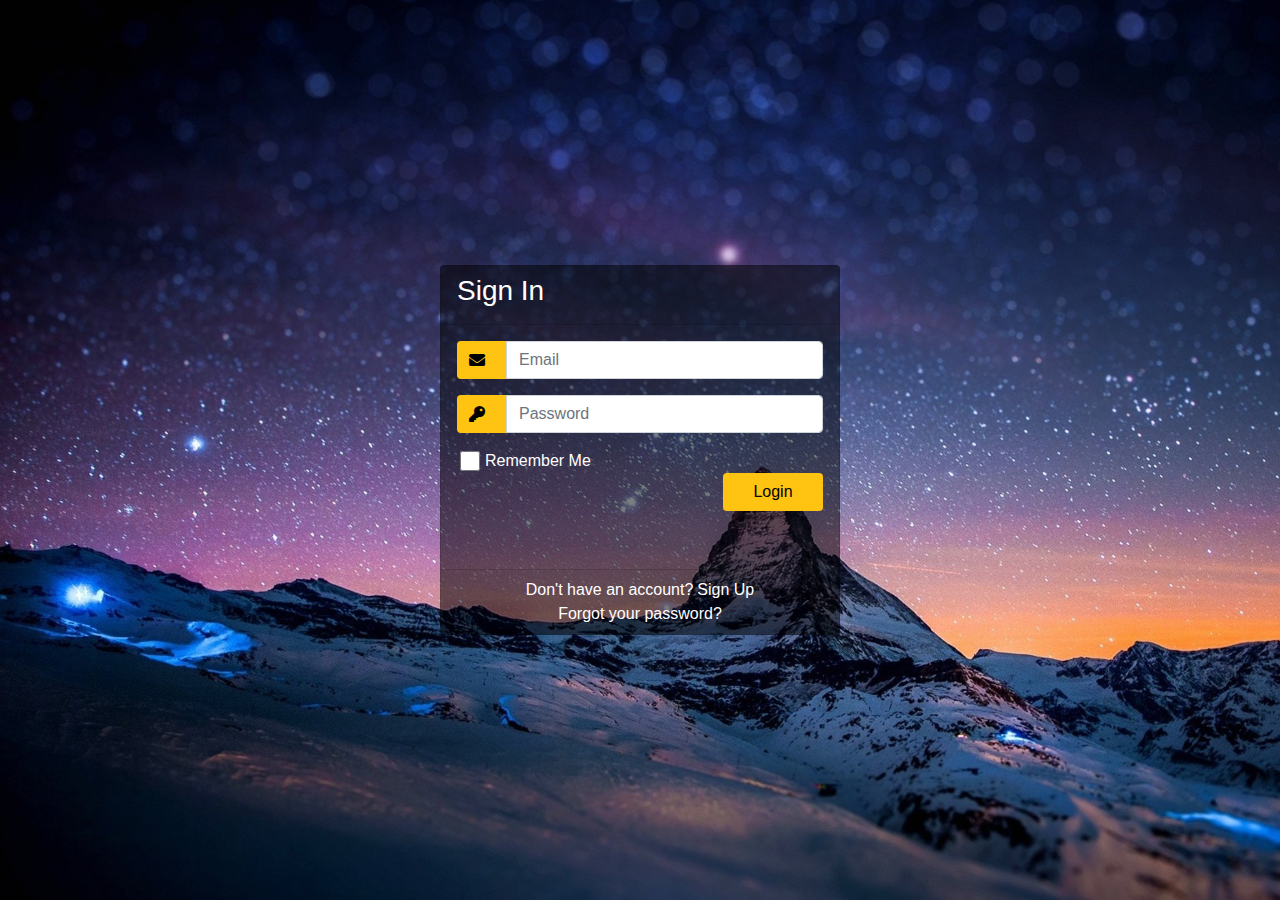
==== index.html @ abf4a785 "updates" ====
<!------ Include the above in your HEAD tag ---------->

<!DOCTYPE html>
<html>

<head>
    <title>Login</title>

    <!--Bootsrap 4 CDN-->
    <link rel="stylesheet" href="./style/bootstrap.min.css">
    <!--Fontawesome CDN-->
    <link rel="stylesheet" href="./style/all.min.css">
    <!--Custom styles-->
    <link rel="stylesheet" href="./style/style.css">
</head>

<body>
    <div class="container">
        <div class="d-flex justify-content-center align-items-center h-100">
            <div class="card">
                <div class="card-header">
                    <h3>Sign In</h3>
                </div>
                <div class="card-body" id="container">
                    <div class="input-group form-group mb-3">
                        <div class="input-group-prepend">
                            <span class="input-group-text h-100"><i class="fas fa-envelope"></i></span>
                        </div>
                        <input type="text" id="email" class="form-control" placeholder="Email">

                    </div>
                    <div class="input-group form-group mb-3">
                        <div class="input-group-prepend">
                            <span class="input-group-text h-100"><i class="fas fa-key"></i></span>
                        </div>
                        <input type="password" id="password" class="form-control" placeholder="Password">
                    </div>
                    <div class="row align-items-center remember">
                        <input type="checkbox" id="remember">
                        <label for="remember" class="d-inline p-0">Remember Me</label>
                    </div>
                    <div class="form-group">
                        <button id="login" class="btn float-end login_btn">Login</button>
                    </div>
                </div>
                <div class="invalid-feedback ms-0 text-center mb-3" id="invalid"></div>
                <div class="card-footer">
                    <div class="d-flex justify-content-center links">
                        Don't have an account?<a href="./signup.html">Sign Up</a>
                    </div>
                    <div class="d-flex justify-content-center">
                        <a href="#">Forgot your password?</a>
                    </div>
                </div>
            </div>
        </div>
    </div>
    <script src="./scripts/common.js"></script>
    <script src="./scripts/login.js"></script>
</body>

</html>
<!-- <i class="fas fa-user"></i>




<!DOCTYPE html>
<html lang="en">

<head>
    <meta charset="UTF-8">
    <meta http-equiv="X-UA-Compatible" content="IE=edge">
    <meta name="viewport" content="width=device-width, initial-scale=1.0">
    <title>Login</title>
    <link rel="stylesheet" href="./style/bootstrap.min.css">
    <link rel="stylesheet" href="./style/style.css">
</head>

<body class="bg-dark text-light">
    <div class=" container">
        <div id="container">
            <div class="email-box mb-3">
                <input type="email " id="email" class="form-control" placeholder="Enter your Email">
                <div class="invalid-feedback">
                    Email doesn't exist
                    <a href="./signup.html">sign up instead?</a>
                </div>
            </div>
            <div class="password-box mb-3">
                <input type="password" id="password" class="form-control" placeholder="Enter your Password">
                <div class="invalid-feedback">
                    Incorrect password, please try again.
                </div>
            </div>
            <p class="text-center">Don't have an account?
                <a href="signup.html">Register now!</a>
            </p>
        </div>
        <div class="invalid-feedback ms-0 text-center mb-3">
            All fields are required!
        </div>
        <div class="w-100 mx-auto d-flex justify-content-center">
            <button class="btn btn-primary" id="login">Login</button>
        </div>
    </div>
    <script src="./scripts/common.js"></script>
    <script src="./scripts/login.js"></script>
</body>

</html>-->
---- style/style.css ----
/* input {
    margin: 1rem;
}
*/


/* .invalid-feedback {
    font-size: 1.1rem;
} */

a {
    color: white;
    text-decoration: none;
    transition: .3s;
}

a:hover {
    text-decoration: underline;
    color: white;
}

@import url('https://fonts.googleapis.com/css?family=Numans');
html,
body {
    background-image: url('../images/bg.jpg');
    background-size: cover;
    background-repeat: no-repeat;
    height: 100%;
    font-family: 'Numans', sans-serif;
}

.container {
    height: 100vh;
    align-content: center;
}

.card {
    position: relative;
    height: 370px;
    width: 400px;
    background-color: rgba(0, 0, 0, 0.5) !important;
}

.card-header h3 {
    color: white;
}

.input-group-prepend span {
    width: 50px;
    background-color: #FFC312;
    color: black;
    border: 0 !important;
    border-top-right-radius: 0;
    border-bottom-right-radius: 0;
}

input:focus {
    outline: 0 0 0 0 !important;
    box-shadow: 0 0 0 0 !important;
}

.remember {
    color: white;
}

.remember input {
    width: 20px;
    height: 20px;
    margin-left: 15px;
    margin-right: 5px;
}

.remember label {
    width: 30%;
}

.login_btn {
    color: black;
    background-color: #FFC312;
    width: 100px;
}

.login_btn:hover {
    color: black;
    background-color: white;
}

.links {
    color: white;
}

.links a {
    margin-left: 4px;
}

.card-footer {
    width: 100%;
    position: absolute;
    bottom: 0;
    text-align: center;
}
---- style/style.css ----
/* input {
    margin: 1rem;
}
*/


/* .invalid-feedback {
    font-size: 1.1rem;
} */

a {
    color: white;
    text-decoration: none;
    transition: .3s;
}

a:hover {
    text-decoration: underline;
    color: white;
}

@import url('https://fonts.googleapis.com/css?family=Numans');
html,
body {
    background-image: url('../images/bg.jpg');
    background-size: cover;
    background-repeat: no-repeat;
    height: 100%;
    font-family: 'Numans', sans-serif;
}

.container {
    height: 100vh;
    align-content: center;
}

.card {
    position: relative;
    height: 370px;
    width: 400px;
    background-color: rgba(0, 0, 0, 0.5) !important;
}

.card-header h3 {
    color: white;
}

.input-group-prepend span {
    width: 50px;
    background-color: #FFC312;
    color: black;
    border: 0 !important;
    border-top-right-radius: 0;
    border-bottom-right-radius: 0;
}

input:focus {
    outline: 0 0 0 0 !important;
    box-shadow: 0 0 0 0 !important;
}

.remember {
    color: white;
}

.remember input {
    width: 20px;
    height: 20px;
    margin-left: 15px;
    margin-right: 5px;
}

.remember label {
    width: 30%;
}

.login_btn {
    color: black;
    background-color: #FFC312;
    width: 100px;
}

.login_btn:hover {
    color: black;
    background-color: white;
}

.links {
    color: white;
}

.links a {
    margin-left: 4px;
}

.card-footer {
    width: 100%;
    position: absolute;
    bottom: 0;
    text-align: center;
}
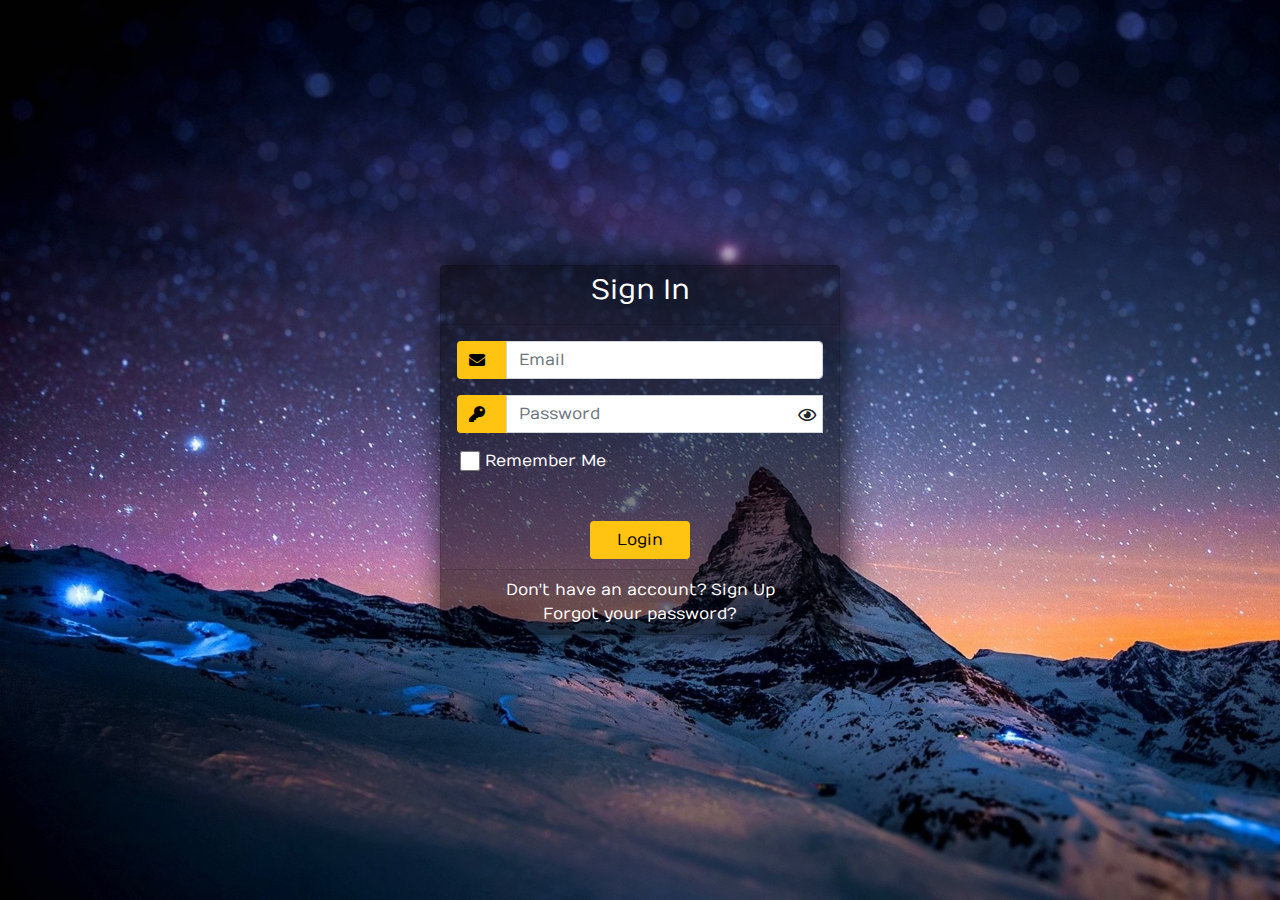
==== commit 48a30c67: "updates" ====
--- a/index.html
+++ b/index.html
@@ -1,17 +1,16 @@
-<!------ Include the above in your HEAD tag ---------->
+<!DOCTYPE html>
 
-<!DOCTYPE html>
 <html>
 
 <head>
+    <meta charset="UTF-8">
+    <meta http-equiv="X-UA-Compatible" content="IE=edge">
+    <meta name="viewport" content="width=device-width, initial-scale=1.0">
     <title>Login</title>
-
-    <!--Bootsrap 4 CDN-->
     <link rel="stylesheet" href="./style/bootstrap.min.css">
-    <!--Fontawesome CDN-->
     <link rel="stylesheet" href="./style/all.min.css">
-    <!--Custom styles-->
-    <link rel="stylesheet" href="./style/style.css">
+    <link rel="stylesheet" href="./style/common.css">
+    <link rel="stylesheet" href="./style/style-login.css">
 </head>
 
 <body>
@@ -19,93 +18,93 @@
         <div class="d-flex justify-content-center align-items-center h-100">
             <div class="card">
                 <div class="card-header">
-                    <h3>Sign In</h3>
+                    <h3 class="text-center">Sign In</h3>
                 </div>
-                <div class="card-body" id="container">
-                    <div class="input-group form-group mb-3">
-                        <div class="input-group-prepend">
-                            <span class="input-group-text h-100"><i class="fas fa-envelope"></i></span>
+                <div class="card-body">
+                    <div id="container">
+                        <div class="input-group form-group mb-3">
+                            <div class="input-group-prepend">
+                                <span class="input-group-text h-100"><i class="fas fa-envelope"></i></span>
+                            </div>
+                            <input type="email" id="email" class="form-control" placeholder="Email">
+
                         </div>
-                        <input type="text" id="email" class="form-control" placeholder="Email">
-
+                        <div class="input-group form-group mb-3">
+                            <div class="input-group-prepend">
+                                <span class="input-group-text h-100"><i class="fas fa-key"></i></span>
+                            </div>
+                            <input type="password" id="password" class="form-control position-relative" placeholder="Password">
+                            <input class="d-none" type="checkbox" id="passwordVisibility">
+                            <label for="passwordVisibility" id="passwordVisibilityLabel" class="position-absolute password-invisible"><i class="far fa-eye"></i></label>
+                        </div>
+                        <div class="row align-items-center remember">
+                            <input type="checkbox" id="remember">
+                            <label for="remember" class="d-inline p-0">Remember Me</label>
+                        </div>
                     </div>
-                    <div class="input-group form-group mb-3">
-                        <div class="input-group-prepend">
-                            <span class="input-group-text h-100"><i class="fas fa-key"></i></span>
-                        </div>
-                        <input type="password" id="password" class="form-control" placeholder="Password">
-                    </div>
-                    <div class="row align-items-center remember">
-                        <input type="checkbox" id="remember">
-                        <label for="remember" class="d-inline p-0">Remember Me</label>
-                    </div>
-                    <div class="form-group">
-                        <button id="login" class="btn float-end login_btn">Login</button>
-                    </div>
+                    <div class="invalid-feedback ms-0 text-center mt-md-3" id="invalid"></div>
                 </div>
-                <div class="invalid-feedback ms-0 text-center mb-3" id="invalid"></div>
+                <div class="form-group position-absolute button-control">
+                    <button id="login" class="btn actionbtn">Login</button>
+                </div>
                 <div class="card-footer">
                     <div class="d-flex justify-content-center links">
                         Don't have an account?<a href="./signup.html">Sign Up</a>
                     </div>
                     <div class="d-flex justify-content-center">
-                        <a href="#">Forgot your password?</a>
+                        <a href="./password_reset.html">Forgot your password?</a>
                     </div>
                 </div>
             </div>
         </div>
     </div>
-    <script src="./scripts/common.js"></script>
-    <script src="./scripts/login.js"></script>
+    <script src="./scripts/common.js "></script>
+    <script src="./scripts/login.js "></script>
 </body>
 
 </html>
-<!-- <i class="fas fa-user"></i>
-
-
-
-
+<!--
 <!DOCTYPE html>
-<html lang="en">
+<html lang="en ">
 
 <head>
-    <meta charset="UTF-8">
-    <meta http-equiv="X-UA-Compatible" content="IE=edge">
-    <meta name="viewport" content="width=device-width, initial-scale=1.0">
+    <meta charset="UTF-8 ">
+    <meta http-equiv="X-UA-Compatible " content="IE=edge ">
+    <meta name="viewport " content="width=device-width, initial-scale=1.0 ">
     <title>Login</title>
-    <link rel="stylesheet" href="./style/bootstrap.min.css">
-    <link rel="stylesheet" href="./style/style.css">
+    <link rel="stylesheet " href="./style/bootstrap.min.css ">
+    <link rel="stylesheet " href="./style/style.css ">
 </head>
 
-<body class="bg-dark text-light">
-    <div class=" container">
-        <div id="container">
-            <div class="email-box mb-3">
-                <input type="email " id="email" class="form-control" placeholder="Enter your Email">
-                <div class="invalid-feedback">
+<body class="bg-dark text-light ">
+    <div class=" container ">
+        <div id="container ">
+            <div class="email-box mb-3 ">
+                <input type="email " id="email " class="form-control " placeholder="Enter your Email ">
+                <div class="invalid-feedback ">
                     Email doesn't exist
-                    <a href="./signup.html">sign up instead?</a>
+                    <a href="./signup.html ">sign up instead?</a>
                 </div>
             </div>
-            <div class="password-box mb-3">
-                <input type="password" id="password" class="form-control" placeholder="Enter your Password">
-                <div class="invalid-feedback">
+            <div class="password-box mb-3 ">
+                <input type="password " id="password " class="form-control " placeholder="Enter your Password ">
+                <div class="invalid-feedback ">
                     Incorrect password, please try again.
                 </div>
             </div>
-            <p class="text-center">Don't have an account?
-                <a href="signup.html">Register now!</a>
+            <p class="text-center ">Don't have an account?
+                <a href="signup.html ">Register now!</a>
             </p>
         </div>
-        <div class="invalid-feedback ms-0 text-center mb-3">
+        <div class="invalid-feedback ms-0 text-center mb-3 ">
             All fields are required!
         </div>
-        <div class="w-100 mx-auto d-flex justify-content-center">
-            <button class="btn btn-primary" id="login">Login</button>
+        <div class="w-100 mx-auto d-flex justify-content-center ">
+            <button class="btn btn-primary " id="login ">Login</button>
         </div>
     </div>
-    <script src="./scripts/common.js"></script>
-    <script src="./scripts/login.js"></script>
+    <script src="./scripts/common.js "></script>
+    <script src="./scripts/login.js "></script>
 </body>
 
 </html>-->--- a/style/common.css
+++ b/style/common.css
@@ -0,0 +1,101 @@
+@import url('https://fonts.googleapis.com/css?family=Numans');
+a {
+    color: white;
+    text-decoration: none;
+    transition: .3s;
+}
+
+a:hover {
+    text-decoration: underline;
+    color: white;
+}
+
+html,
+body {
+    background-image: url('../images/bg.jpg');
+    background-size: cover;
+    background-repeat: no-repeat;
+    height: 100vh;
+    font-family: 'Numans', sans-serif;
+}
+
+.container {
+    height: 100vh;
+    align-content: center;
+}
+
+.card {
+    position: relative;
+    background-color: rgba(0, 0, 0, 0.5) !important;
+    box-shadow: 3px 1px 30px 3px rgba(0, 0, 0, 0.7);
+    -webkit-box-shadow: 3px 1px 30px 3px rgba(0, 0, 0, 0.7);
+    -moz-box-shadow: 3px 1px 30px 3px rgba(0, 0, 0, 0.7);
+}
+
+.card-header h3 {
+    color: white;
+}
+
+.input-group-prepend span {
+    width: 50px;
+    background-color: #FFC312;
+    color: black;
+    border: 0 !important;
+    border-top-right-radius: 0;
+    border-bottom-right-radius: 0;
+}
+
+input:focus {
+    outline: 0 0 0 0 !important;
+    box-shadow: 0 0 0 0 !important;
+}
+
+.actionbtn {
+    color: black;
+    background-color: #FFC312;
+    width: 100px;
+}
+
+.actionbtn:hover {
+    color: black;
+    background-color: white;
+}
+
+.links {
+    color: white;
+}
+
+.links a {
+    margin-left: 4px;
+}
+
+.password-invisible {
+    top: 25%;
+    z-index: 7;
+    right: 2%;
+    cursor: pointer;
+}
+
+.invalid-feedback {
+    font-size: 1.05rem;
+}
+
+.button-control {
+    left: 50%;
+    transform: translateX(-50%);
+}
+
+@media screen and (max-width: 768px) {
+    .invalid-feedback {
+        font-size: 1.2rem;
+    }
+}
+
+@media screen and (max-width:500px) {
+    html {
+        font-size: 14px;
+    }
+    .invalid-feedback {
+        margin-top: 2.42rem;
+    }
+}--- a/style/style-login.css
+++ b/style/style-login.css
@@ -0,0 +1,23 @@
+.card {
+    height: 370px;
+    width: 400px;
+}
+
+.remember {
+    color: white;
+}
+
+.remember input {
+    width: 20px;
+    height: 20px;
+    margin-left: 15px;
+    margin-right: 5px;
+}
+
+.remember label {
+    width: fit-content;
+}
+
+.button-control {
+    bottom: 75px;
+}--- a/style/style.css
+++ b/style/style.css
@@ -25,7 +25,7 @@
     background-image: url('../images/bg.jpg');
     background-size: cover;
     background-repeat: no-repeat;
-    height: 100%;
+    height: 100vh;
     font-family: 'Numans', sans-serif;
 }
 
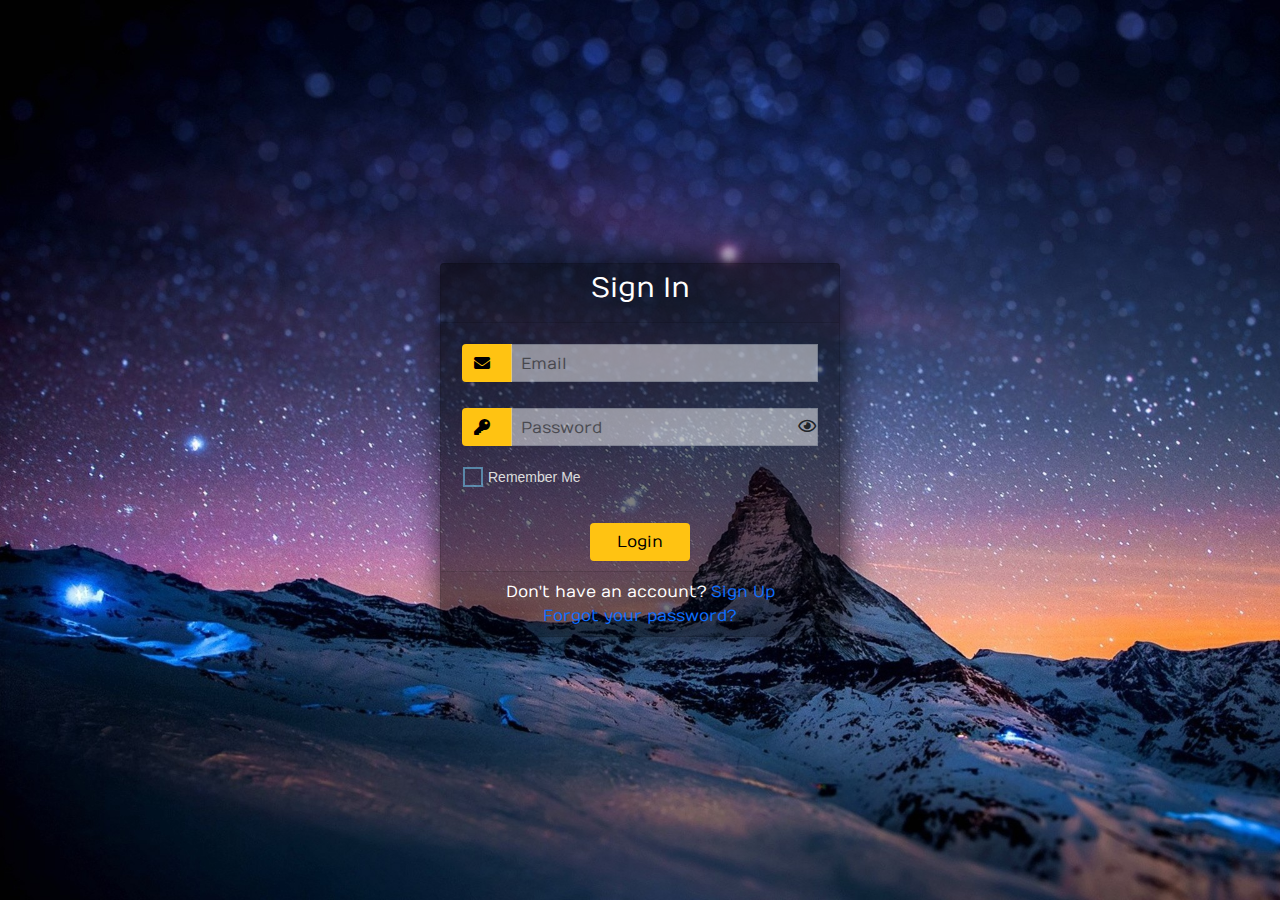
==== commit 91e12ad7: "added twitter UI (not full UI)" ====
--- a/index.html
+++ b/index.html
@@ -6,6 +6,7 @@
     <meta charset="UTF-8">
     <meta http-equiv="X-UA-Compatible" content="IE=edge">
     <meta name="viewport" content="width=device-width, initial-scale=1.0">
+    <link rel="icon" type="image/png" sizes="32x32" href="images/favicon2.png">
     <title>Login</title>
     <link rel="stylesheet" href="./style/bootstrap.min.css">
     <link rel="stylesheet" href="./style/all.min.css">
@@ -14,7 +15,27 @@
 </head>
 
 <body>
+
     <div class="container">
+        <!-- Button trigger modal -->
+        <button type="button" class="d-none" id="modal" data-bs-toggle="modal" data-bs-target="#exampleModal"></button>
+        <!-- Modal -->
+        <div class="modal fade" id="exampleModal" tabindex="-1" aria-labelledby="exampleModalLabel" aria-hidden="true">
+            <div class="modal-dialog modal-dialog-centered">
+                <div class="modal-content">
+                    <div class="modal-header">
+                        <h5 class="modal-title" id="exampleModalLabel">Dismiss</h5>
+                        <button type="button" class="btn-close" data-bs-dismiss="modal" aria-label="Close"></button>
+                    </div>
+                    <div class="modal-body" id="modalBody">
+                        Account Deleted Successfully <i class="far fa-check-circle"></i>
+                    </div>
+                    <div class="modal-footer">
+                        <button type="button" class="btn btn-primary" data-bs-dismiss="modal">Ok</button>
+                    </div>
+                </div>
+            </div>
+        </div>
         <div class="d-flex justify-content-center align-items-center h-100">
             <div class="card">
                 <div class="card-header">
@@ -26,20 +47,21 @@
                             <div class="input-group-prepend">
                                 <span class="input-group-text h-100"><i class="fas fa-envelope"></i></span>
                             </div>
-                            <input type="email" id="email" class="form-control" placeholder="Email">
-
+                            <input type="email" id="email" class="form-control" placeholder=" ">
+                            <span class="spanstyle">Email</span>
                         </div>
                         <div class="input-group form-group mb-3">
                             <div class="input-group-prepend">
                                 <span class="input-group-text h-100"><i class="fas fa-key"></i></span>
                             </div>
-                            <input type="password" id="password" class="form-control position-relative" placeholder="Password">
+                            <input type="password" id="password" class="form-control position-relative" placeholder=" ">
                             <input class="d-none" type="checkbox" id="passwordVisibility">
+                            <span>Password</span>
                             <label for="passwordVisibility" id="passwordVisibilityLabel" class="position-absolute password-invisible"><i class="far fa-eye"></i></label>
                         </div>
                         <div class="row align-items-center remember">
                             <input type="checkbox" id="remember">
-                            <label for="remember" class="d-inline p-0">Remember Me</label>
+                            <label for="remember" class="">Remember Me</label>
                         </div>
                     </div>
                     <div class="invalid-feedback ms-0 text-center mt-md-3" id="invalid"></div>
@@ -47,7 +69,7 @@
                 <div class="form-group position-absolute button-control">
                     <button id="login" class="btn actionbtn">Login</button>
                 </div>
-                <div class="card-footer">
+                <div class="card-footer mt-5">
                     <div class="d-flex justify-content-center links">
                         Don't have an account?<a href="./signup.html">Sign Up</a>
                     </div>
@@ -58,53 +80,9 @@
             </div>
         </div>
     </div>
+    <script src="./scripts/bootstrap.bundle.js"></script>
     <script src="./scripts/common.js "></script>
     <script src="./scripts/login.js "></script>
 </body>
 
-</html>
-<!--
-<!DOCTYPE html>
-<html lang="en ">
-
-<head>
-    <meta charset="UTF-8 ">
-    <meta http-equiv="X-UA-Compatible " content="IE=edge ">
-    <meta name="viewport " content="width=device-width, initial-scale=1.0 ">
-    <title>Login</title>
-    <link rel="stylesheet " href="./style/bootstrap.min.css ">
-    <link rel="stylesheet " href="./style/style.css ">
-</head>
-
-<body class="bg-dark text-light ">
-    <div class=" container ">
-        <div id="container ">
-            <div class="email-box mb-3 ">
-                <input type="email " id="email " class="form-control " placeholder="Enter your Email ">
-                <div class="invalid-feedback ">
-                    Email doesn't exist
-                    <a href="./signup.html ">sign up instead?</a>
-                </div>
-            </div>
-            <div class="password-box mb-3 ">
-                <input type="password " id="password " class="form-control " placeholder="Enter your Password ">
-                <div class="invalid-feedback ">
-                    Incorrect password, please try again.
-                </div>
-            </div>
-            <p class="text-center ">Don't have an account?
-                <a href="signup.html ">Register now!</a>
-            </p>
-        </div>
-        <div class="invalid-feedback ms-0 text-center mb-3 ">
-            All fields are required!
-        </div>
-        <div class="w-100 mx-auto d-flex justify-content-center ">
-            <button class="btn btn-primary " id="login ">Login</button>
-        </div>
-    </div>
-    <script src="./scripts/common.js "></script>
-    <script src="./scripts/login.js "></script>
-</body>
-
-</html>-->+</html>--- a/style/common.css
+++ b/style/common.css
@@ -1,13 +1,18 @@
 @import url('https://fonts.googleapis.com/css?family=Numans');
 a {
-    color: white;
     text-decoration: none;
+    -webkit-transition: .3s;
+    -o-transition: .3s;
     transition: .3s;
 }
 
 a:hover {
     text-decoration: underline;
-    color: white;
+}
+
+.input-group {
+    position: relative;
+    padding: 5px;
 }
 
 html,
@@ -19,8 +24,36 @@
     font-family: 'Numans', sans-serif;
 }
 
+.input-group input~span,
+.input-group .spanstyle {
+    position: absolute;
+    padding-left: 60px;
+    top: 13px;
+    pointer-events: none;
+}
+
+input:focus+input~span,
+input:not(:placeholder-shown)+input~span,
+input:focus+.spanstyle,
+input:not(:placeholder-shown)+.spanstyle {
+    opacity: 1;
+    transform: scale(.9) translateY(-135%) translateX(-10px);
+    color: white;
+}
+
+.input-group input~span,
+.input-group .spanstyle,
+.input-group input {
+    transition: all 0.2s;
+    transition-timing-function: ease;
+    transition-timing-function: cubic-bezier(0.25, 0.1, 0.25, 1);
+    color: #000;
+    opacity: 0.5;
+}
+
 .container {
     height: 100vh;
+    -ms-flex-line-pack: center;
     align-content: center;
 }
 
@@ -47,6 +80,7 @@
 
 input:focus {
     outline: 0 0 0 0 !important;
+    -webkit-box-shadow: 0 0 0 0 !important;
     box-shadow: 0 0 0 0 !important;
 }
 
@@ -82,6 +116,8 @@
 
 .button-control {
     left: 50%;
+    -webkit-transform: translateX(-50%);
+    -ms-transform: translateX(-50%);
     transform: translateX(-50%);
 }
 
--- a/style/style-login.css
+++ b/style/style-login.css
@@ -1,5 +1,4 @@
 .card {
-    height: 370px;
     width: 400px;
 }
 
@@ -7,17 +6,62 @@
     color: white;
 }
 
-.remember input {
+
+/* .remember input {
     width: 20px;
     height: 20px;
     margin-left: 15px;
     margin-right: 5px;
-}
-
-.remember label {
-    width: fit-content;
-}
+} */
 
 .button-control {
     bottom: 75px;
+}
+
+
+/* Checkboxes styles */
+
+input[type="checkbox"] {
+    display: none;
+}
+
+input[type="checkbox"]+label {
+    display: block;
+    width: fit-content;
+    position: relative;
+    padding-left: 43px;
+    padding-right: 0;
+    margin-bottom: 20px;
+    font: 14px/20px 'Open Sans', Arial, sans-serif;
+    color: #ddd;
+    cursor: pointer;
+    -webkit-user-select: none;
+    -moz-user-select: none;
+    -ms-user-select: none;
+}
+
+input[type="checkbox"]+label:before {
+    content: '';
+    display: block;
+    width: 20px;
+    height: 20px;
+    border: 2px solid #6cc0e5;
+    position: absolute;
+    left: 18px;
+    top: 0;
+    opacity: .6;
+    -webkit-transition: all .12s, border-color .08s;
+    transition: all .12s, border-color .08s;
+}
+
+input[type="checkbox"]:checked+label:before {
+    width: 10px;
+    top: -5px;
+    left: 23px;
+    border-radius: 0;
+    opacity: 1;
+    border-top-color: transparent;
+    border-left-color: transparent;
+    -webkit-transform: rotate(45deg);
+    transform: rotate(45deg);
 }